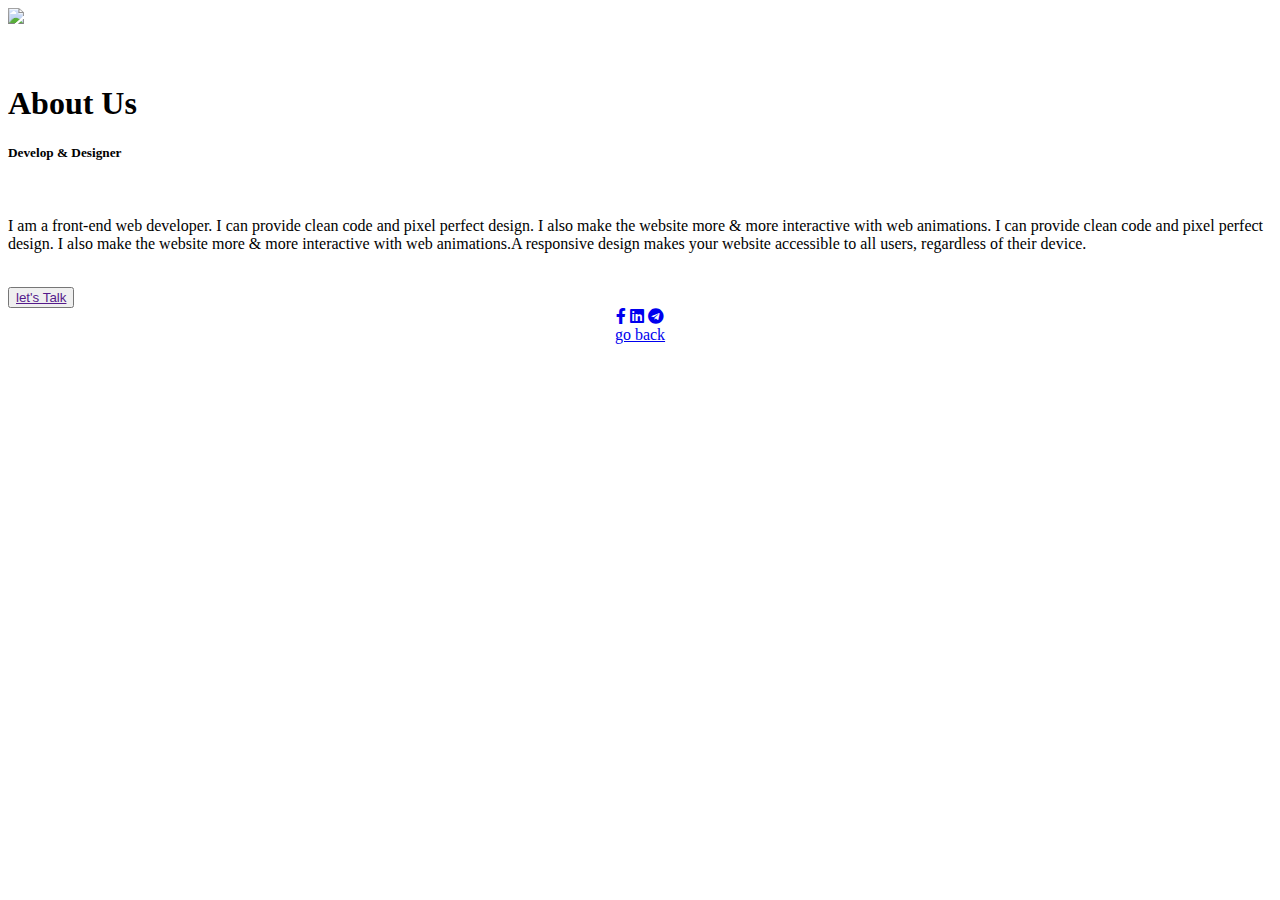
==== about.html @ c219f7d5 "added about.html" ====
<!DOCTYPE html>
<html>
    <head><title>About Us Section Design</title>
<link rel="stylesheet" type="text/css" href="style4.css">
<link rel="preconnect" href="https://fonts.googleapis.com">
<link rel="preconnect" href="https://fonts.gstatic.com" crossorigin>
<link rel="stylesheet" href="https://pro.fontawesome.com/releases/v5.10.0/css/all.css">
<link href="https://fonts.googleapis.com/css2?family=Josefin+Sans: ital,wght@0,100;0,200;0,300;0,400;0,500;0,600;0,700;1,100;1,200;1,300;1,400;1,500;1,600;1,700&display=swap" rel="stylesheet">
 </head>
 <body>
    <section class="about">
 <div class="main">
 <div><img src="D:\public_list\pic11.jpg"> </div> <br><br>
 <div class="about-text">
 <h1>About Us</h1>
 <h5>Develop & Designer</h5> <br>
  <p>I am a front-end web developer. I can provide clean code and pixel perfect design. I also make the website more &
     more interactive with web animations. I can provide clean code and pixel perfect design. I also make the website more & more interactive with web
      animations.A responsive design makes your website accessible to all users, regardless of their device.</p> <br>
      <button type="button"> <a href="">let's Talk</a></button>
  </div>
</div>
<div class="social" align="center">
    <a href="https://www.facebook.com/profile.php?id=100086901970695"><i class="fab fa-facebook-f"></i></a>
    <a href="https://www.linkedin.com/in/k-s-sree-hari-sharma-08a766213"><i class="fab fa-linkedin"></i></a>
    <a href="https://t.me/+eCa-WSwu5AY5NjYx"><i class="fab fa-telegram"></i></a>
</div>
<div class="user-box" align="center">
  <a href="D:\public_list\index.html">go back</a>
</div> 
 </section>
 </body>
 </html>
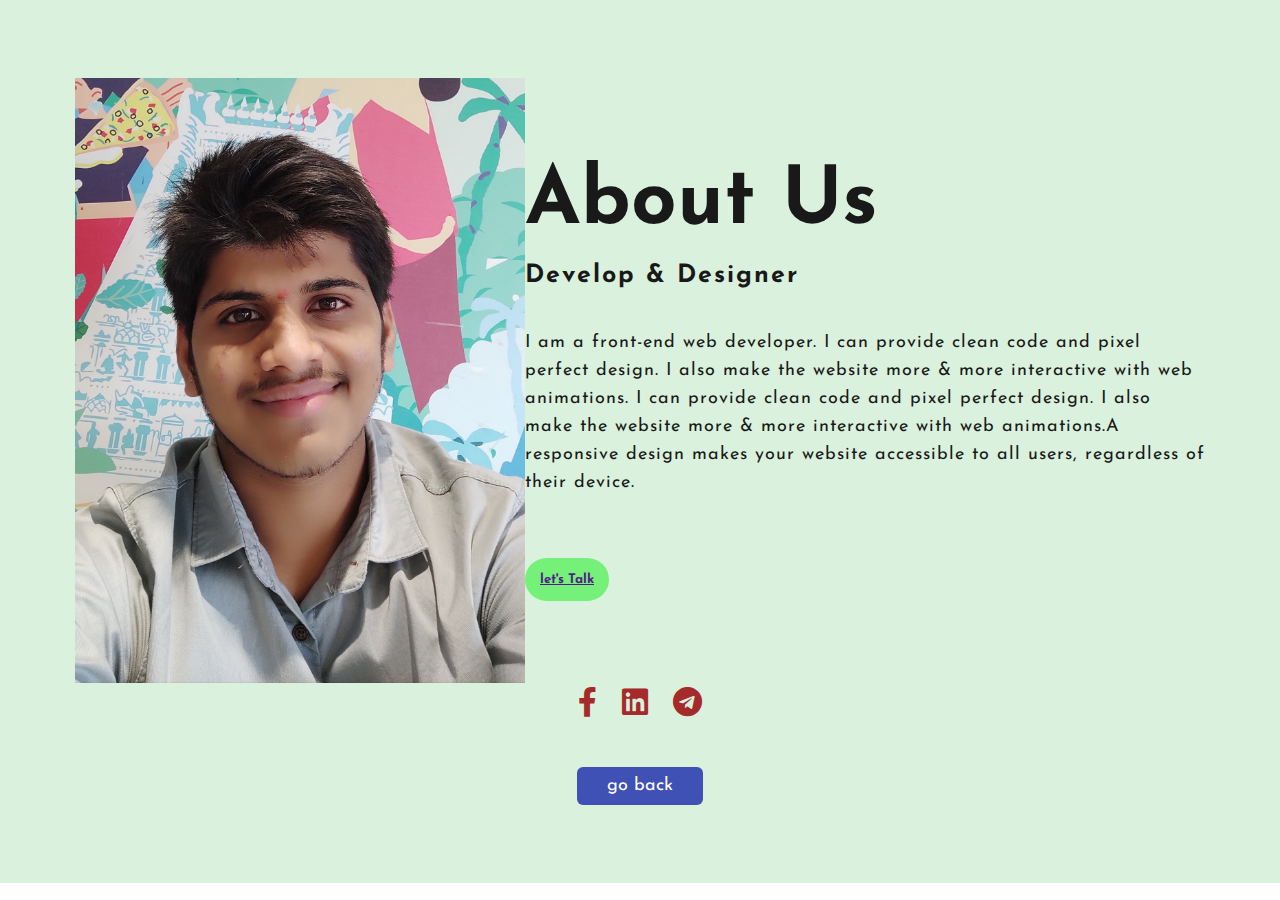
==== commit 5e1f965c: "update about.html" ====
--- a/about.html
+++ b/about.html
@@ -10,7 +10,7 @@
  <body>
     <section class="about">
  <div class="main">
- <div><img src="D:\public_list\pic11.jpg"> </div> <br><br>
+ <div><img src="pic11.jpg"> </div> <br><br>
  <div class="about-text">
  <h1>About Us</h1>
  <h5>Develop & Designer</h5> <br>
@@ -26,8 +26,8 @@
     <a href="https://t.me/+eCa-WSwu5AY5NjYx"><i class="fab fa-telegram"></i></a>
 </div>
 <div class="user-box" align="center">
-  <a href="D:\public_list\index.html">go back</a>
+  <a href="index.html">go back</a>
 </div> 
  </section>
  </body>
- </html>+ </html>
--- a/style4.css
+++ b/style4.css
@@ -0,0 +1,77 @@
+*{
+    padding: 0;
+    margin: 0;
+    font-family: 'josefin sans',sans-serif;
+    box-sizing: border-box;
+}
+.about{
+    width: 100%;
+    padding: 78px 0px;
+    background-color: #daf2dd;
+}
+.about img{
+    height: auto;
+    width: 450px;
+}
+.about text{
+    width: 550px;
+}
+.main{
+    width: 1130px;
+    max-width: 95%;
+    margin: 0 auto;
+    display: flex;
+    align-items: center;
+    justify-content: space-around;
+}
+.about-text h1{
+    color: #191919;
+    font-size: 80px;
+    text-transform: capitalize;
+    margin-bottom: 20px;
+}
+.about-text h5{
+    color: #191919;
+    font-size: 25px;
+    text-transform: capitalize;
+    margin-bottom: 25px;
+    letter-spacing: 2px;
+}
+.about-text p{
+    color: #191919;
+    letter-spacing: 1px;
+    line-height: 28px;
+    font-size: 18px;
+    margin-bottom: 45px;
+}
+button{
+    background-color: #75f179;
+    columns: white;
+    text-decoration: none;
+    border: 2px solid transparent;
+    font-weight: bold;
+    padding: 13px 13px;
+    border-radius: 30px;
+    transition: .4s;
+}
+button:hover{
+    background: transparent;
+    border: 2px solid #75f179;
+    cursor: pointer;
+}
+.social i{
+    align-items: right;
+    color: #a52a2a;
+    font-size: 30px;
+    padding: 0px 10px;
+}
+.user-box a{ 
+    display: inline-block;
+   text-decoration: none;
+   color: #fff;
+   background: #3f51b5;
+   padding: 10px 30px;
+   font-size: 18px;
+   margin-top: 50px;
+   border-radius: 6px;
+}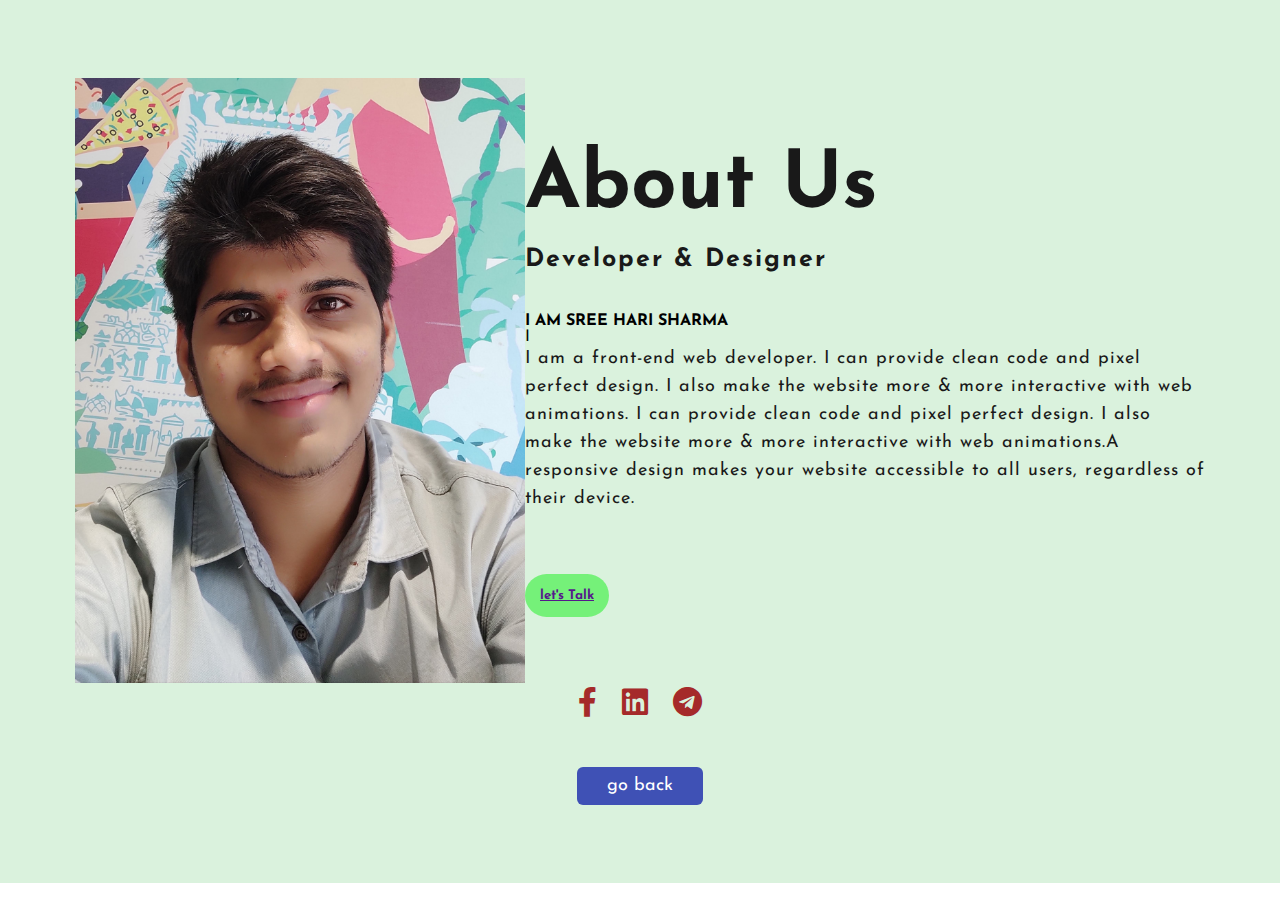
==== commit 32beca74: "update about.html" ====
--- a/about.html
+++ b/about.html
@@ -13,7 +13,7 @@
  <div><img src="pic11.jpg"> </div> <br><br>
  <div class="about-text">
  <h1>About Us</h1>
- <h5>Develop & Designer</h5> <br>
+     <h5>Developer & Designer</h5> <br> <h4> I AM SREE HARI SHARMA</h4>I
   <p>I am a front-end web developer. I can provide clean code and pixel perfect design. I also make the website more &
      more interactive with web animations. I can provide clean code and pixel perfect design. I also make the website more & more interactive with web
       animations.A responsive design makes your website accessible to all users, regardless of their device.</p> <br>
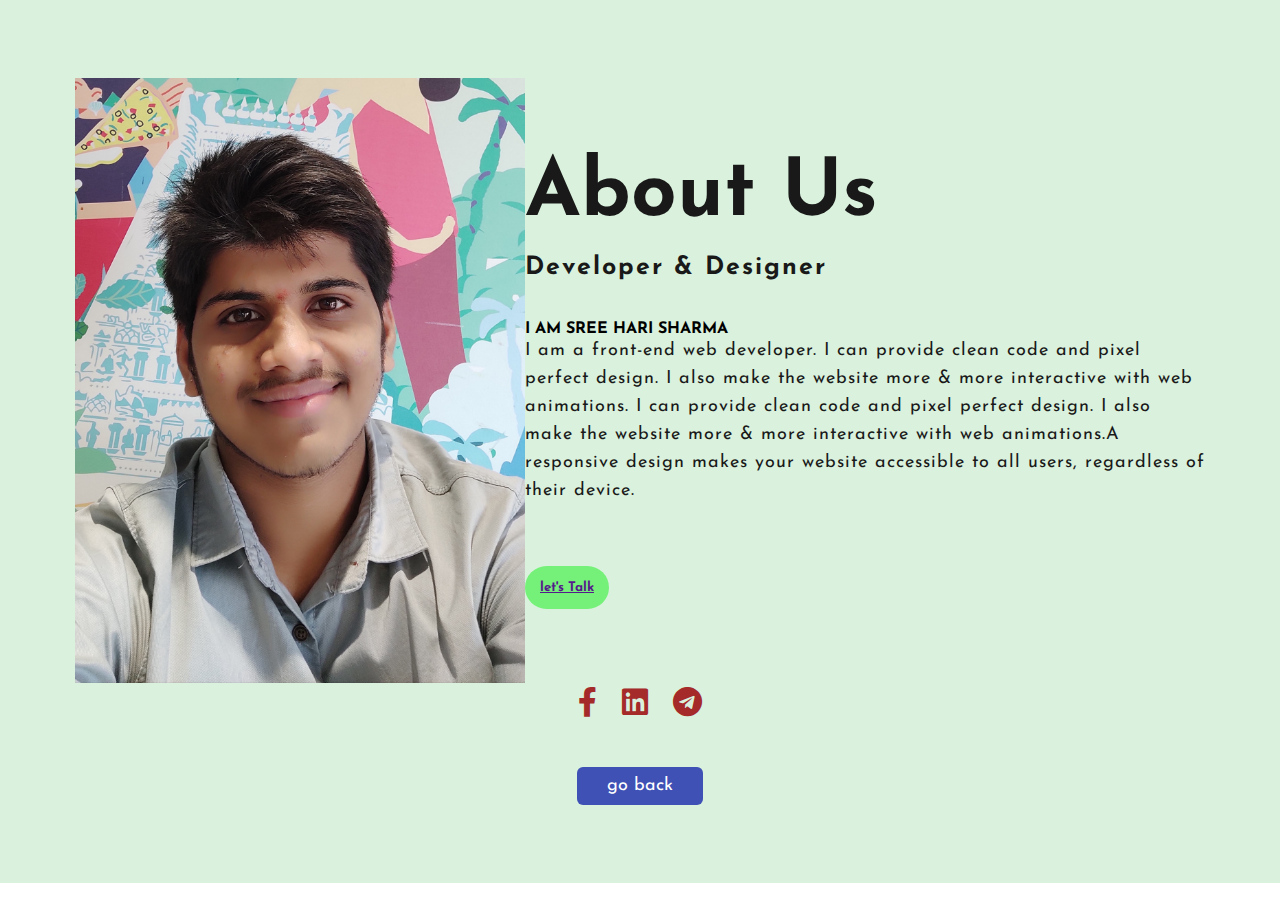
==== commit 92ddf9ab: "update about.html" ====
--- a/about.html
+++ b/about.html
@@ -13,7 +13,7 @@
  <div><img src="pic11.jpg"> </div> <br><br>
  <div class="about-text">
  <h1>About Us</h1>
-     <h5>Developer & Designer</h5> <br> <h4> I AM SREE HARI SHARMA</h4>I
+     <h5>Developer & Designer</h5> <br> <h4> I AM SREE HARI SHARMA</h4>
   <p>I am a front-end web developer. I can provide clean code and pixel perfect design. I also make the website more &
      more interactive with web animations. I can provide clean code and pixel perfect design. I also make the website more & more interactive with web
       animations.A responsive design makes your website accessible to all users, regardless of their device.</p> <br>
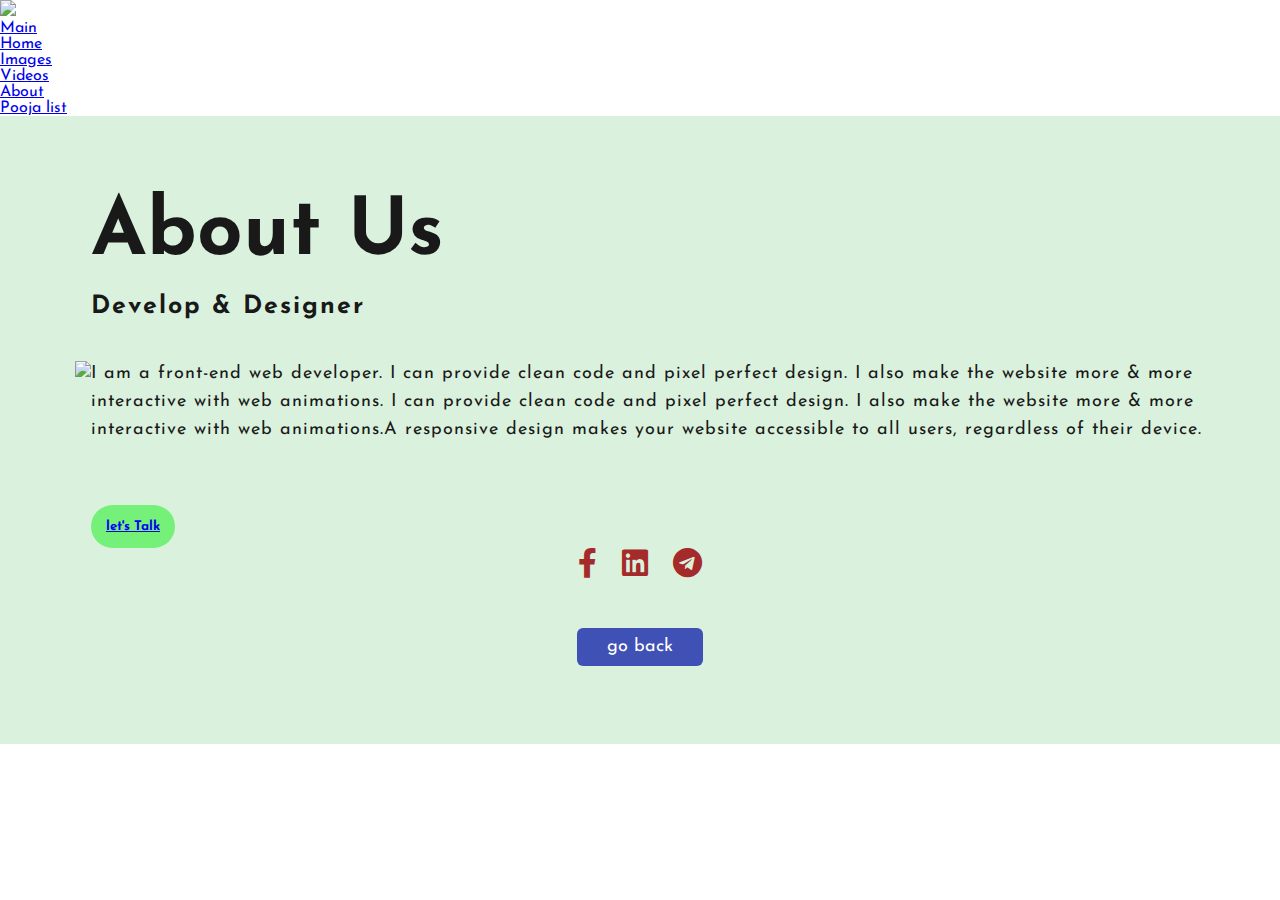
==== commit 51d70aa6: "Update about.html" ====
--- a/about.html
+++ b/about.html
@@ -8,16 +8,29 @@
 <link href="https://fonts.googleapis.com/css2?family=Josefin+Sans: ital,wght@0,100;0,200;0,300;0,400;0,500;0,600;0,700;1,100;1,200;1,300;1,400;1,500;1,600;1,700&display=swap" rel="stylesheet">
  </head>
  <body>
+  <div class="header">
+    <nav>
+        <img src="D:\public_list\download.jpeg">
+        <ul>
+            <li><a href="D:\public_list\index1.html">Main</a></li>
+            <li><a href="D:\public_list\home.html">Home</a></li>
+            <li><a href="D:\public_list\images.html">Images</a></li>
+            <li><a href="D:\public_list\videos.html">Videos</a></li>
+            <li><a href="D:\public_list\about.html">About</a></li>
+            <li><a href="D:\public_list\list.html">Pooja list</a></li>
+        </ul>
+    </nav>
+</div>
     <section class="about">
  <div class="main">
- <div><img src="pic11.jpg"> </div> <br><br>
+ <div><img src="D:\public_list\pic11.jpg"> </div> <br><br>
  <div class="about-text">
  <h1>About Us</h1>
-     <h5>Developer & Designer</h5> <br> <h4> I AM SREE HARI SHARMA</h4>
+ <h5>Develop & Designer</h5> <br>
   <p>I am a front-end web developer. I can provide clean code and pixel perfect design. I also make the website more &
      more interactive with web animations. I can provide clean code and pixel perfect design. I also make the website more & more interactive with web
       animations.A responsive design makes your website accessible to all users, regardless of their device.</p> <br>
-      <button type="button"> <a href="">let's Talk</a></button>
+      <button type="button"> <a href="#">let's Talk</a></button>
   </div>
 </div>
 <div class="social" align="center">
@@ -26,7 +39,7 @@
     <a href="https://t.me/+eCa-WSwu5AY5NjYx"><i class="fab fa-telegram"></i></a>
 </div>
 <div class="user-box" align="center">
-  <a href="index.html">go back</a>
+  <a href="D:\public_list\index.html">go back</a>
 </div> 
  </section>
  </body>
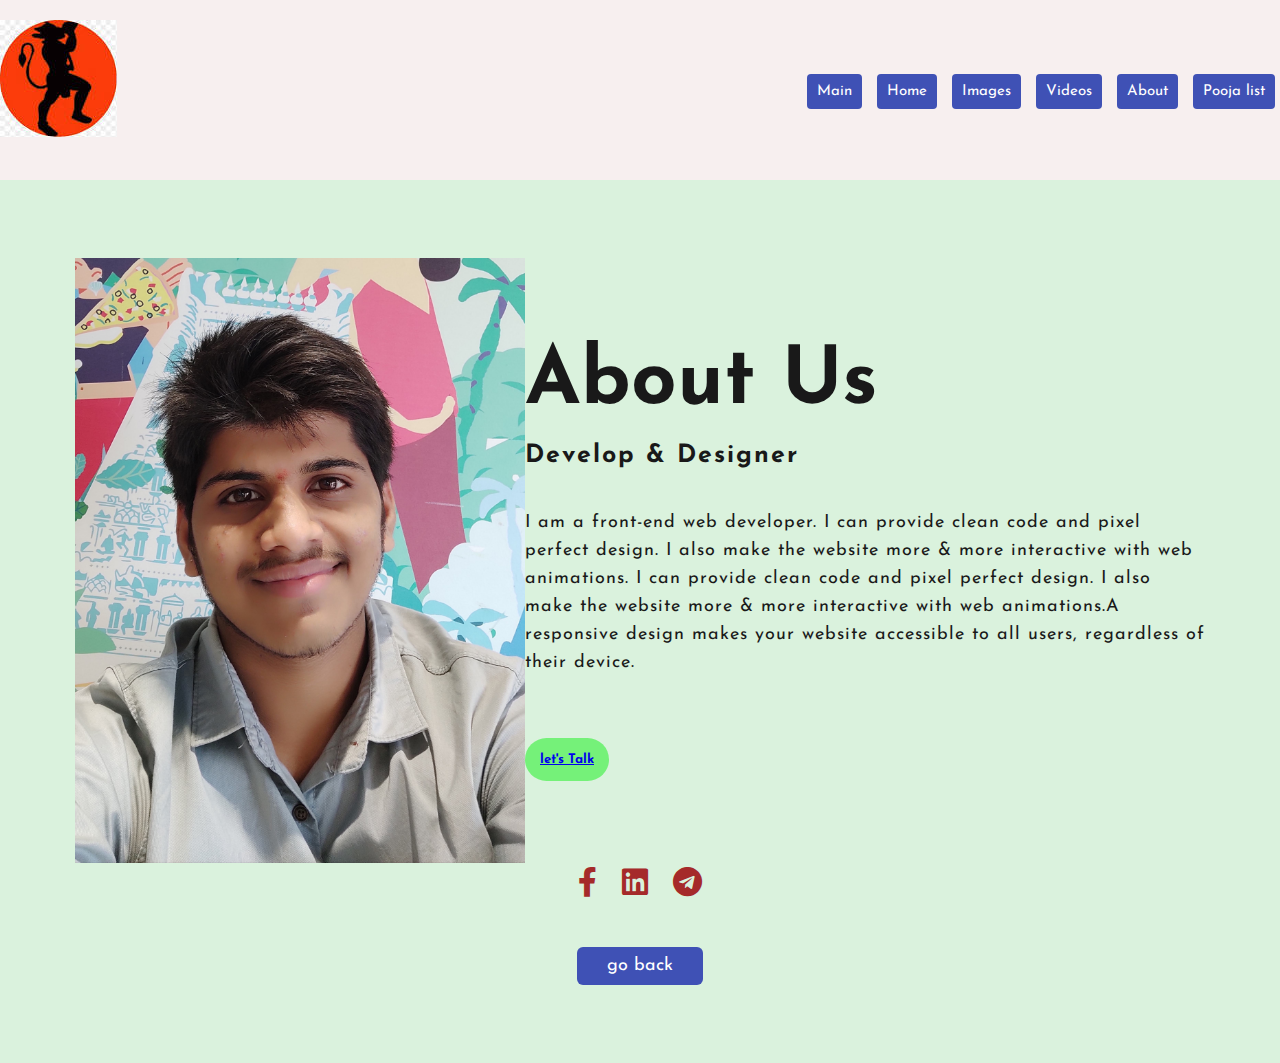
==== commit b2ef0134: "Update about.html" ====
--- a/about.html
+++ b/about.html
@@ -10,20 +10,20 @@
  <body>
   <div class="header">
     <nav>
-        <img src="D:\public_list\download.jpeg">
+        <img src="download.jpeg">
         <ul>
-            <li><a href="D:\public_list\index1.html">Main</a></li>
-            <li><a href="D:\public_list\home.html">Home</a></li>
-            <li><a href="D:\public_list\images.html">Images</a></li>
-            <li><a href="D:\public_list\videos.html">Videos</a></li>
-            <li><a href="D:\public_list\about.html">About</a></li>
-            <li><a href="D:\public_list\list.html">Pooja list</a></li>
+            <li><a href="index1.html">Main</a></li>
+            <li><a href="home.html">Home</a></li>
+            <li><a href="images.html">Images</a></li>
+            <li><a href="videos.html">Videos</a></li>
+            <li><a href="about.html">About</a></li>
+            <li><a href="list.html">Pooja list</a></li>
         </ul>
     </nav>
 </div>
     <section class="about">
  <div class="main">
- <div><img src="D:\public_list\pic11.jpg"> </div> <br><br>
+ <div><img src="pic11.jpg"> </div> <br><br>
  <div class="about-text">
  <h1>About Us</h1>
  <h5>Develop & Designer</h5> <br>
@@ -39,7 +39,7 @@
     <a href="https://t.me/+eCa-WSwu5AY5NjYx"><i class="fab fa-telegram"></i></a>
 </div>
 <div class="user-box" align="center">
-  <a href="D:\public_list\index.html">go back</a>
+  <a href="index.html">go back</a>
 </div> 
  </section>
  </body>
--- a/style4.css
+++ b/style4.css
@@ -74,4 +74,36 @@
    font-size: 18px;
    margin-top: 50px;
    border-radius: 6px;
-}+}
+.header{
+    width: 100%;
+    height: 20vh;
+    padding: 0 0%;
+    background: #f7efef;
+    }
+    nav{
+        width: 100%;
+        display: flex;
+        align-items: center;
+        justify-content: space-between;
+        padding: 20px 0;
+        position: relative;
+        z-index: 100;
+    }
+    nav ul li{
+        display: inline-block;
+        list-style: none;
+        margin: 5px 5px;
+        
+    }
+    nav ul li a{
+        text-decoration: none;
+        display: inline-block;
+        text-decoration: none;
+        color: #fff;
+        background: #3f51b5;
+        padding: 10px 10px;
+        font-size: 15px;
+        margin-top: 25px;
+        border-radius: 4px;
+    }
